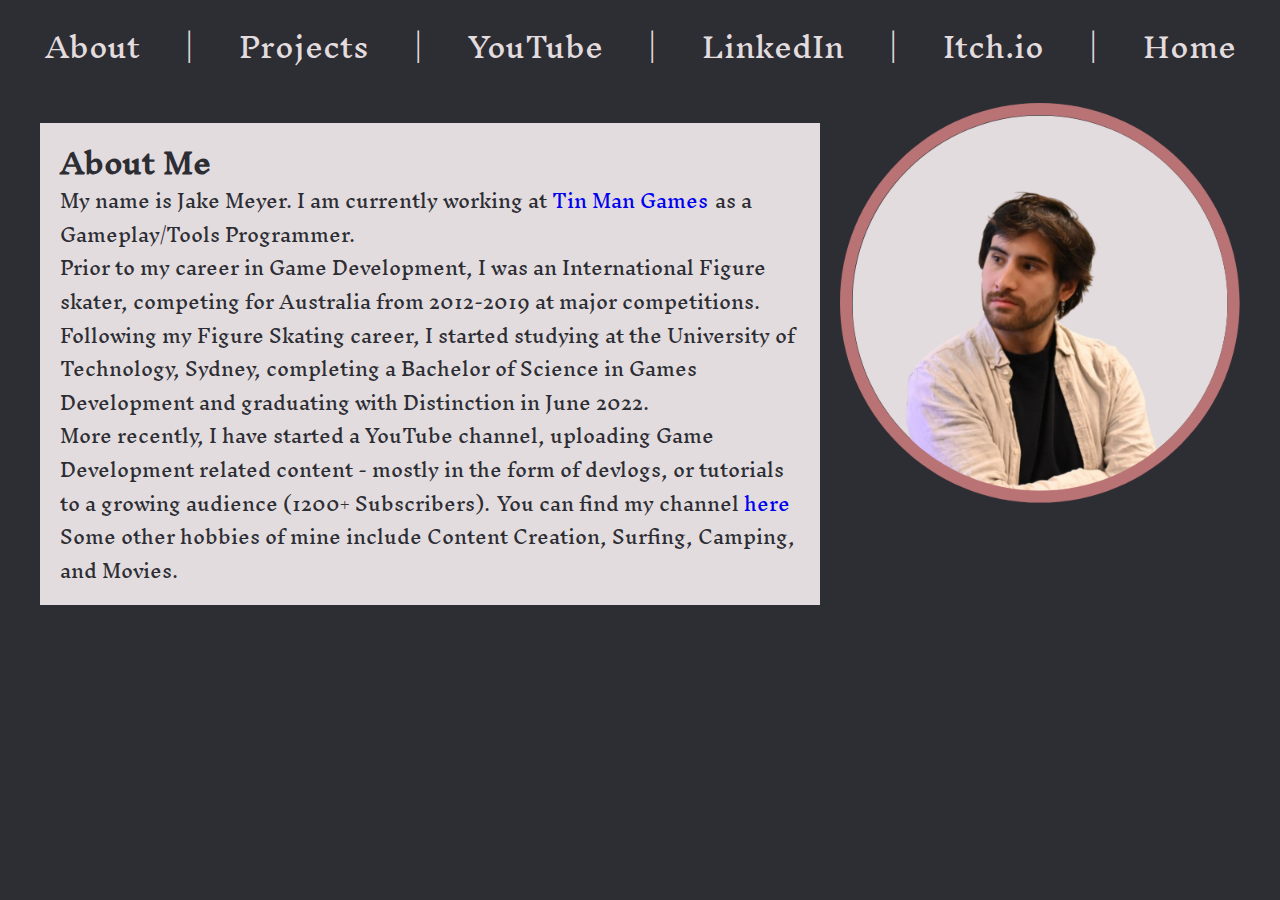
==== about.html @ d4c6de12 "projupdate" ====
<!DOCTYPE html>
<html lang="en">

<head>
    <link rel="stylesheet" href="styles.css">
    <script src="design.js"></script>
    <meta charset="utf-8">
    <meta name="viewport" content="width=device-width, initial-scale=1">
    <title>Jake Meyer - About</title>
</head>

<body> <!--onload="InitializeTitles()">-->
    <!--Banner at the top of the web page-->
    <header>
        <div class="banner">
            <a href="about.html">
                <span>About</span>
            </a>
            <span>|</span>
            <a href="projects.html">
                <span>Projects</span>
            </a>
            <span>|</span>
            <a href = "https://youtube.com/@garnetkane">
                <span>YouTube</span>
            </a>
            <span>|</span>
            <a href= "https://www.linkedin.com/in/jake-gk-meyer">
                <span>LinkedIn</span>
            </a>
            <span>|</span>
            <a href= "https://garnetkane.itch.io/">
                <span>Itch.io</span>
            </a>
            <span>|</span>
            <a href="index.html">
                <span>Home</span>
            </a>
        </div>
    </header>

    <body>
        <div class = "profile-container">
            <div class="content-box">
                
                <h3>About Me</h3>
                <div class="content-text">
                    <p>My name is Jake Meyer. I am currently working at </p>
                    <a href="https://tinmangames.com.au/">Tin Man Games</a>
                    <p> as a Gameplay/Tools Programmer.</p><br>
                    <p>Prior to my career in Game Development, I was an International Figure skater, competing for Australia from 2012-2019 at major competitions.</p><br>
                    <p>Following my Figure Skating career, I started studying at the University of Technology, Sydney, completing a Bachelor of Science in Games Development and graduating with Distinction in June 2022.</p><br>
                    <p>More recently, I have started a YouTube channel, uploading Game Development related content - mostly in the form of devlogs, or tutorials to a growing audience (1200+ Subscribers).</p>
                    <p>You can find my channel <a href = "https://youtube.com/@garnetkane">here</a></p><br>
                    <p>Some other hobbies of mine include Content Creation, Surfing, Camping, and Movies.</p>
                </div>
            </div>
            <div class = "headshot-box">
                <div class = "img-container-new">    
                    <img src = "Headshot/JakeForReal.png"class="about-hover-image">
                </div>
            </div>
        </div>
    </body>

    <footer>

    </footer>
</body>

</html>
---- styles.css ----
@font-face {
    font-family: inkNut;
    src: url(ink/InknutAntiqua-Regular.ttf);
}

/* Background setup*/
body {
    background-color: #2D2D34;
}

body, h1, h2, h3, p, div, span, img {
    margin: 0;
    box-sizing: border-box;
}

.banner {
    display: flex;
    font-family: inkNut;
    justify-content: space-evenly;
    align-items: center;
    font-size: 28px;
    margin-top: 10px;
}

.banner a {
    color: #E2DCDE;
}

.banner span{
    color: #E2DCDE;
}

.banner a:link {
    color: #E2DCDE;
    text-decoration: none;
}

.title{
    color: #E2DCDE;
}
.jake{
    font-family: inkNut;
    font-size: 80px;
    margin-top: 0px;
    align-items: center;
    text-align: center;
}

.headshot{
    display: flex;
    justify-content: center;
    align-items: center;
    margin-top: 0px;
}

.img-container {
    position: relative;
    width: 400px;
    height: 400px;
    overflow: hidden;
    margin-top: -30px;
}

.img-container img {
    position: absolute;
    width: 100%;
    height: 100%;
    /* transition: opacity 0.3s ease-in-out; */
}

.initial-image {
    opacity: 1;
}

.hover-image {
    opacity: 0;
}

.img-container:hover .initial-image {
    opacity: 0;
}

.img-container:hover .hover-image {
    opacity: 1;
}

.title h3{
    font-family: inkNut;
    display: flex;
    justify-content: space-evenly;
    align-items: center;
    font-size: 30px;
}

.body{
    /* display: flex; */
}

.profile-container {
    display: flex;
    justify-content: space-between; /* this will space them apart */
    align-items: start; /* align them at the top */
    padding: 20px; /* Add some space around */
}


.content-box{
    font-family: inkNut;
    padding:20px;
    font-size: 24px;
    color: #2d2d34;
    background-color: #E2DCDE;
    width: 900px;
    margin-top:20px;
    margin-left: 20px;
    position: relative;
    line-height: 1.4;
    /* overflow: hidden; */
}
.content-text{
    /* white-space: nowrap; */
}

.content-box p{
    font-size: 18px;
    display: inline;
    position: relative;
    margin: 0;
}

.content-box a{
    margin: 0;
    font-size: 18px;
    text-decoration: none;
    display: inline;
    position: relative;
}

.headshot-box .img-container-new img {
    /* position: absolute; */
    margin-right: 20px; 
    margin-left: 20px;
     width: 400px; /*Adjust this value according to your needs */
    /*height will automatically adjust if you don't specify it*/
}

/* .about-initial-image {
    opacity: 1;
} */

/* .about-hover-image {
    opacity: 0;
} */

/* .img-container-new:hover .about-initial-image {
    opacity: 0;
} */

/* .img-container-new:hover .about-hover-image {
    opacity: 1;
} */
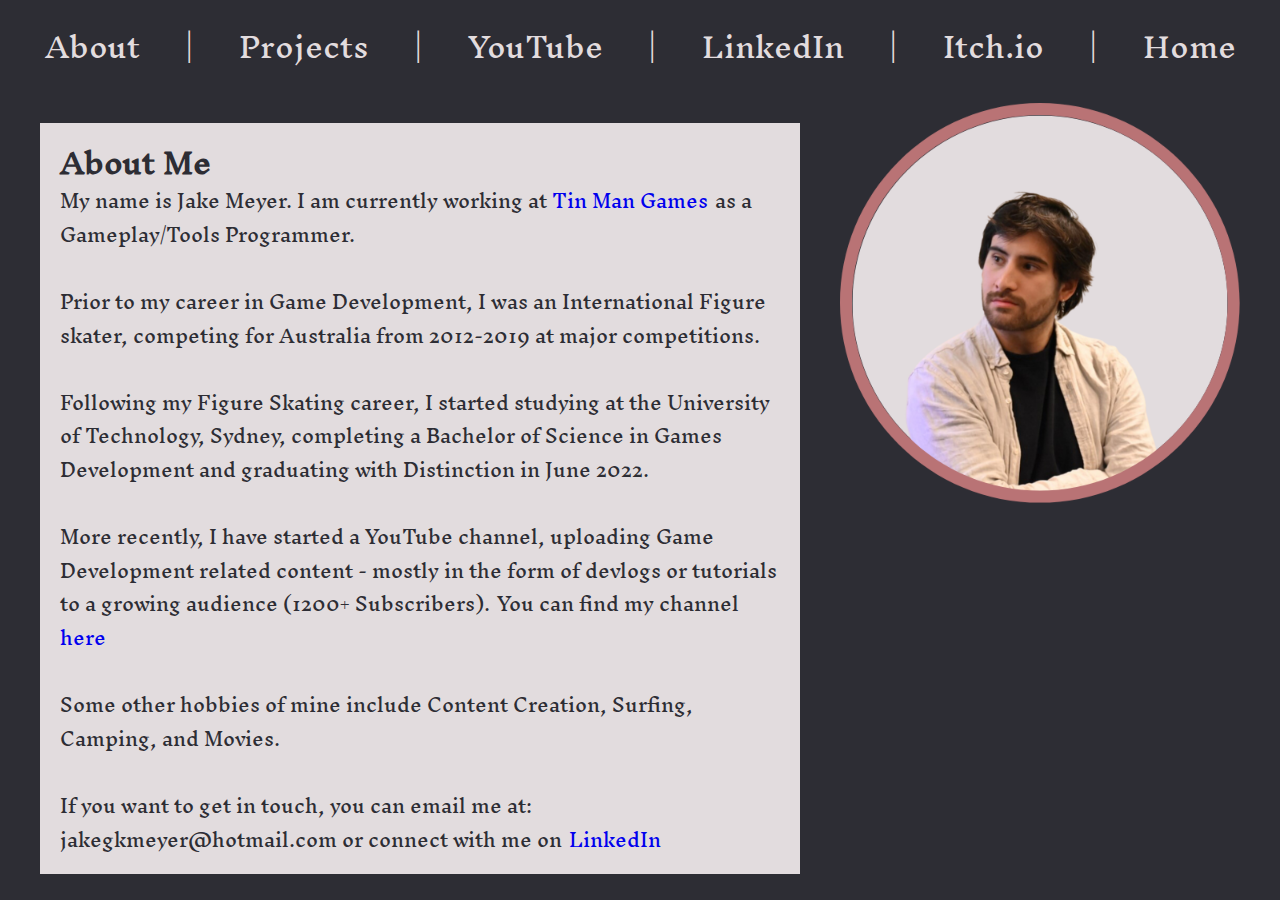
==== commit f26df14f: "fix" ====
--- a/about.html
+++ b/about.html
@@ -47,12 +47,14 @@
                 <div class="content-text">
                     <p>My name is Jake Meyer. I am currently working at </p>
                     <a href="https://tinmangames.com.au/">Tin Man Games</a>
-                    <p> as a Gameplay/Tools Programmer.</p><br>
-                    <p>Prior to my career in Game Development, I was an International Figure skater, competing for Australia from 2012-2019 at major competitions.</p><br>
-                    <p>Following my Figure Skating career, I started studying at the University of Technology, Sydney, completing a Bachelor of Science in Games Development and graduating with Distinction in June 2022.</p><br>
-                    <p>More recently, I have started a YouTube channel, uploading Game Development related content - mostly in the form of devlogs, or tutorials to a growing audience (1200+ Subscribers).</p>
-                    <p>You can find my channel <a href = "https://youtube.com/@garnetkane">here</a></p><br>
-                    <p>Some other hobbies of mine include Content Creation, Surfing, Camping, and Movies.</p>
+                    <p> as a Gameplay/Tools Programmer.</p><br><br>
+                    <p>Prior to my career in Game Development, I was an International Figure skater, competing for Australia from 2012-2019 at major competitions.</p><br><br>
+                    <p>Following my Figure Skating career, I started studying at the University of Technology, Sydney, completing a Bachelor of Science in Games Development and graduating with Distinction in June 2022.</p><br><br>
+                    <p>More recently, I have started a YouTube channel, uploading Game Development related content - mostly in the form of devlogs or tutorials to a growing audience (1200+ Subscribers).</p>
+                    <p>You can find my channel <a href = "https://youtube.com/@garnetkane">here</a></p><br><br>
+                    <p>Some other hobbies of mine include Content Creation, Surfing, Camping, and Movies.</p><br><br>
+                    <p>If you want to get in touch, you can email me at: jakegkmeyer@hotmail.com or connect with me on</p>
+                    <a href="https://www.linkedin.com/in/jake-gk-meyer"> LinkedIn</a>
                 </div>
             </div>
             <div class = "headshot-box">
--- a/styles.css
+++ b/styles.css
@@ -110,7 +110,8 @@
     font-size: 24px;
     color: #2d2d34;
     background-color: #E2DCDE;
-    width: 900px;
+    width: 200vw;
+    margin-right: 20px;
     margin-top:20px;
     margin-left: 20px;
     position: relative;
